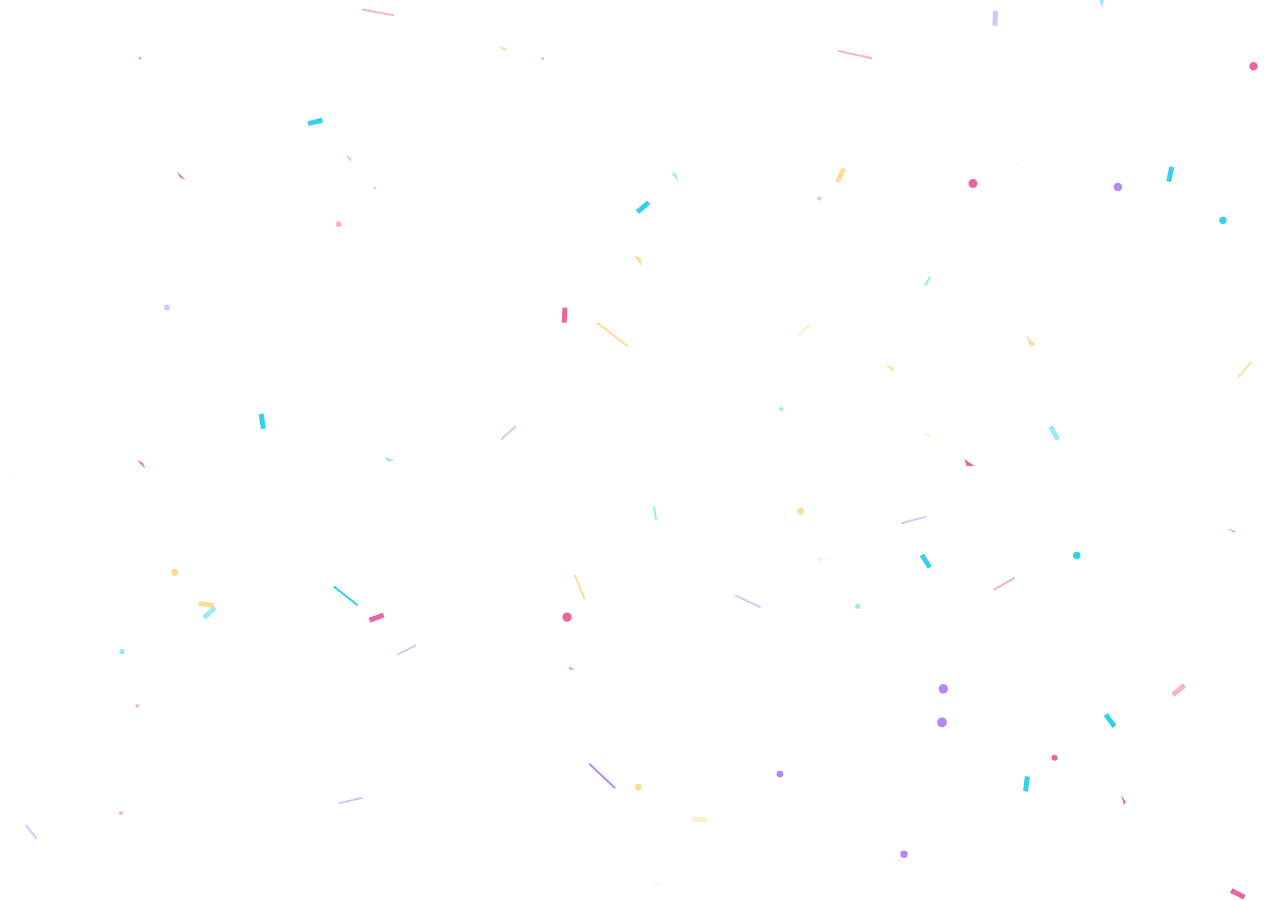
==== index.html @ 9789f261 "Add files via upload" ====
<!DOCTYPE html>
<html>
  <head>
    <meta charset="utf-8" />
    <meta name="viewport" content="width=device-width" />
    <title>Happy Birthday!</title>

    <link
      rel="stylesheet"
      href="styles/flexbox-center-container.css"
      media="all"
    />
    <link rel="stylesheet" href="styles/system-fonts.css" media="all" />
    <link rel="stylesheet" href="styles/style.css" media="all" />
  
  </head>

  <body>
    <canvas id="c"></canvas>
    <canvas id="confetti"></canvas>
    <div class="container" id="count">
      <h1 id="head">Countdown to your birthday:</h1>
      <ul>
        <li><span id="day"></span>days</li>
        <li><span id="hour"></span>hours</li>
        <li><span id="minute"></span>minutes</li>
        <li><span id="second"></span>seconds</li>
      </ul>
    </div>
    <div id="merrywrap" class="merrywrap">
      <canvas id="snowfall"></canvas>
      <div class="giftbox">
        <div class="cover">
          <div></div>
        </div>
        <div class="box"></div>
      </div><br>

      <section>
        <div id="birthdayCard" class="birthdayCard">
          <div class="cardFront">
            <image
              class="image"
              src="jude.jpg"
            ></image>
            <div class="balloons"></div>
          </div>

          <div  class="cardmiddle">
            <h3 class="back">HAPPY BIRTHDAY</h3>

            <p>To my love</p>
            <p>
              Happy 22nd birthday, Jude. On this special day, I wanted to take a
              moment to express how much you mean to me. Your presence in my
              life has brought so much joy and happiness, and I feel incredibly
              lucky to have you by my side. Jude, you are not only beautiful on
              the outside but also on the inside. Your kindness, compassion, and
              loving nature never fail to touch my heart. Every moment spent
              with you feels like a dream come true, and I cherish every second
              we share together. As we celebrate your birthday, I want you to
              know that my love for you grows stronger with each passing day.
              You bring out the best in me, and I am grateful for the love and
              support you give me unconditionally. You are my rock, my partner,
              and my best friend. On this special day, I wish you all the
              happiness, love, and success that life has to offer. May your
              dreams come true, and may this year be filled with unforgettable
              moments and beautiful memories. I will be right by your side,
              cheering you on every step of the way. Happy birthday, my love.
              You deserve all the love and happiness in the world. With all my
              love,
            </p>

            <p class="name">sheryl</p>
          </div>
        </div>
      
      
      </section>
    </div>
  </body>
  <script src="scripts/confetti.min.js" charset="utf-8"></script>
  <script src="scripts/index.js" charset="utf-8"></script>
</html>
---- styles/flexbox-center-container.css ----
html, body {
  height: 100%;
  margin: 0;
}

body {
  -webkit-box-align: center;
  -ms-flex-align: center;
  align-items: center;
  display: -webkit-box;
  display: -ms-flexbox;
  display: flex;
}

.container {
  margin: 0 auto;
}
---- styles/system-fonts.css ----
body {
  font-family: -apple-system, 
    BlinkMacSystemFont, 
    "Segoe UI", 
    Roboto, 
    Oxygen-Sans, 
    Ubuntu, 
    Cantarell, 
    "Helvetica Neue", 
    sans-serif;
}
---- styles/style.css ----
* {
  box-sizing: border-box;
  margin: 0;
  padding: 0;
}
canvas {
  position: absolute;
  top: 0;
  left: 0;
}
body {
  background: #ffffff;
  overflow: hidden;
}
.container {
  color: rgba(55, 59, 65, 0.8);
  font-family: Helvetica, sans-serif;
  font-weight: lighter;
  text-align: center;
}

h1 {
  font-weight: normal;
}
li {
  display: inline-block;
  font-size: 1.5em;
  list-style-type: none;
  padding: 1em;
  text-transform: uppercase;
}
li span {
  display: block;
  font-size: 4.5rem;
}
.merrywrap {
  position: absolute;
  right: 40px;
  left: 40px;
  bottom: 80px;
  top: 40px;
}
.giftbox {
  position: absolute;
  width: 300px;
  height: 200px;
  left: 50%;
  margin-left: -150px;
  bottom: 0;
  z-index: 10;
}
.giftbox > div {
  background: #F64747;
  position: absolute;
  box-shadow: 5px 10px 18px rgba(0, 0, 0, 0.4);
}
.giftbox > div:after, .giftbox > div:before {
  position: absolute;
  content: "";
  top: 0;
}
.giftbox:after {
  position: absolute;
  color: #fff;
  width: 100%;
  content: "Click Me!";
  left: 0;
  bottom: 0;
  font-size: 24px;
  text-align: center;
  transform: rotate(-20deg);
  transform-origin: 0 0;
}
.giftbox .cover {
  width: 100%;
  top: 0;
  left: 0;
  height: 25%;
  z-index: 2;
}
.giftbox .cover:before {
  position: absolute;
  height: 100%;
  left: 50%;
  width: 50px;
  transform: translateX(-50%);
  background: #2C3E50;
}
.giftbox .cover > div {
  position: absolute;
  width: 50px;
  height: 50px;
  left: 50%;
  top: -50px;
  transform: translateX(-50%);
}
.giftbox .cover > div:before, .giftbox .cover > div:after {
  position: absolute;
  left: 0;
  top: 0;
  width: 100%;
  height: 100%;
  content: "";
  box-shadow: inset 0 0 0 15px #2C3E50;
  border-radius: 30px;
  transform-origin: 50% 100%;
}
.giftbox .cover > div:before {
  transform: translateX(-45%) skewY(40deg);
}
.giftbox .cover > div:after {
  transform: translateX(45%) skewY(-40deg);
}
.giftbox .box {
  right: 5%;
  left: 5%;
  height: 80%;
  bottom: 0;
}
.giftbox .box:before {
  width: 50px;
  height: 100%;
  left: 50%;
  transform: translateX(-50%);
  background: #2C3E50;
}
.giftbox .box:after {
  width: 100%;
  height: 30px;
  background: rgba(0, 0, 0, 0);
}
.step-1 .giftbox {
  animation: wobble 0.5s linear infinite forwards;
}
.step-1 .cover {
  animation: wobble 0.5s linear infinite 5s forwards;
}
.step-1 .icons .row span {
  opacity: 1;
}
.step-2 .giftbox:after {
  opacity: 0;
}
.step-3 .giftbox, .step-4 .giftbox {
  opacity: 0;
  z-index: 1;
}
.step-3 .giftbox:after, .step-4 .giftbox:after {
  opacity: 0;
}
.step-2 .giftbox .cover {
  animation: flyUp 2s ease-in forwards;
}
.step-2 .giftbox .box {
  animation: flyDown 2s ease-in 0.05s forwards;
}

.birthdayCard {
  position: sticky;
  width: 250px;
  height: 250px;
  cursor: pointer;
  transform-style: preserve-3d;
  transition-duration: 2s;

}

.birthdayCard:hover {
  transform: perspective(2500px) rotate(5deg);
  box-shadow: inset 100px 20px 100px rgba(0, 0, 0, 0.2),
    0 10px 100px rgba(0, 0, 0, 0.5);
}
.birthdayCard:hover .cardFront {
  transform: rotatey(-160deg);
}
.birthdayCard:hover.image {
  visibility: hidden;
}
.cardFront {
  position: relative;
  background-color: #fff;
  width: 350px;
  height: 500px;
  overflow: hidden;
  transform-origin: left;
  box-shadow: inset 100px 20px 100px rgba(0, 0, 0, 0.2),
    30px 0 50px rgba(0, 0, 0, 0.4);
  transition: 2s;
}
.cardmiddle {
  position: absolute;
  background-color: #fff;
  width: 350px;
  height: 500px;
  z-index: -1;
  left: 0;
  top: 0;
  overflow: hidden;
  transform-origin: left;
  transition: 2s;
}

.happy {
  font-family: Tahoma, sans-serif;
  text-align: center;
  margin: 30px;
  background-image: linear-gradient(120deg, #ffd856 0%, #f98c6e 100%);
}
p {
  font-family: 'Brush Script MT';
  margin: 5px;
  color: #333;
}
.name {
  position: absolute;
  left: 250px;
  top: 450px;
  color: #333;
}
.back {
  color: #333;
  text-align: center;
  margin: 30px;
  outline-color: #333;
}
.image {
  object-fit: contain;
}
@keyframes wobble {
  25% {
      transform: rotate(4deg);
 }
  75% {
      transform: rotate(-2deg);
 }
}
@keyframes flyUp {
  75% {
      opacity: 1;
 }
  100% {
      transform: translateY(-1000px) rotate(20deg);
      opacity: 0;
 }
}
@keyframes flyDown {
  75% {
      opacity: 1;
 }
  100% {
      transform: translateY(100%);
      opacity: 0;
 }
}
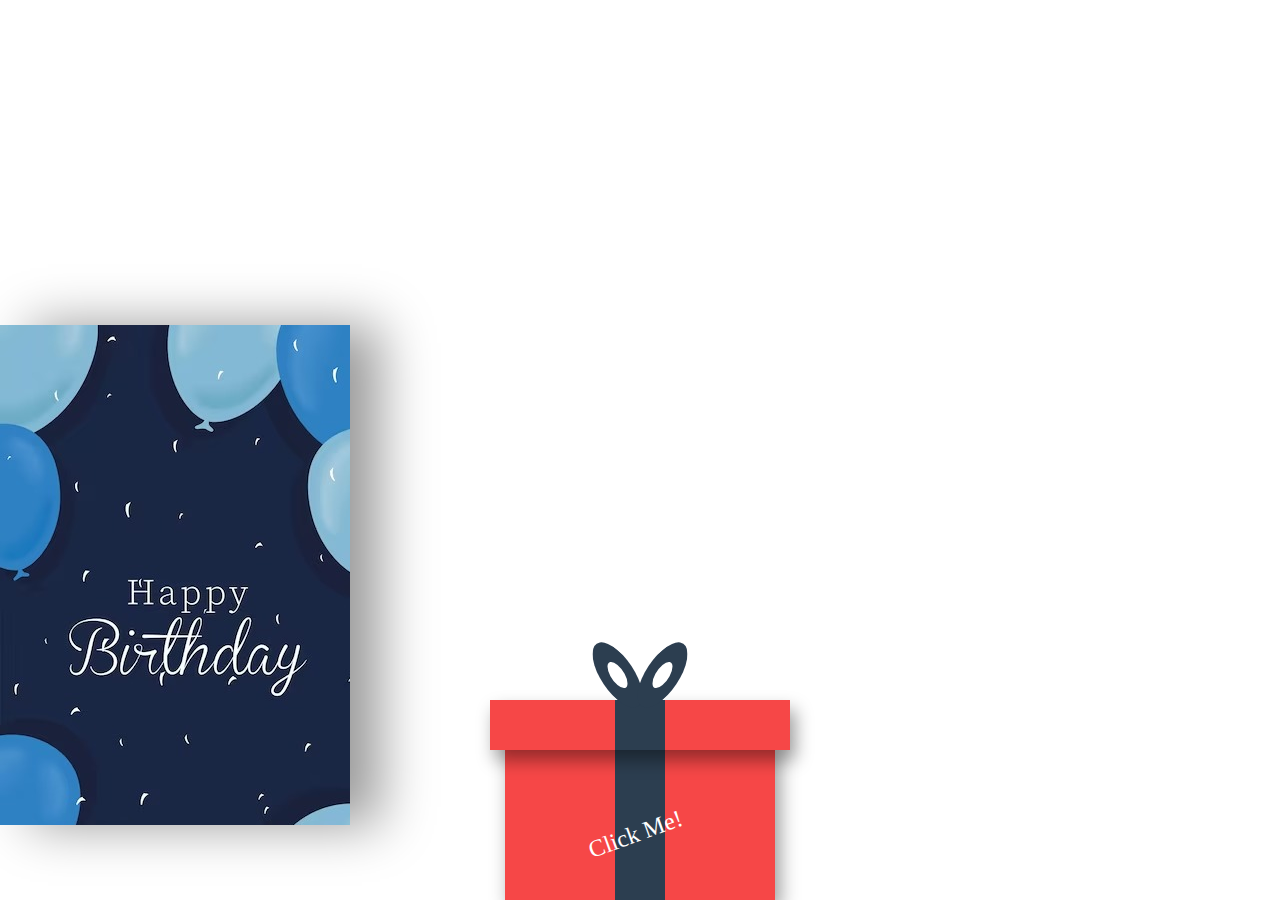
==== commit 377d5eec: "Update index.html" ====
--- a/index.html
+++ b/index.html
@@ -10,24 +10,11 @@
       href="styles/flexbox-center-container.css"
       media="all"
     />
-    <link rel="stylesheet" href="styles/system-fonts.css" media="all" />
+  
     <link rel="stylesheet" href="styles/style.css" media="all" />
   
   </head>
 
-  <body>
-    <canvas id="c"></canvas>
-    <canvas id="confetti"></canvas>
-    <div class="container" id="count">
-      <h1 id="head">Countdown to your birthday:</h1>
-      <ul>
-        <li><span id="day"></span>days</li>
-        <li><span id="hour"></span>hours</li>
-        <li><span id="minute"></span>minutes</li>
-        <li><span id="second"></span>seconds</li>
-      </ul>
-    </div>
-    <div id="merrywrap" class="merrywrap">
       <canvas id="snowfall"></canvas>
       <div class="giftbox">
         <div class="cover">
@@ -79,6 +66,5 @@
       </section>
     </div>
   </body>
-  <script src="scripts/confetti.min.js" charset="utf-8"></script>
-  <script src="scripts/index.js" charset="utf-8"></script>
+  
 </html>
